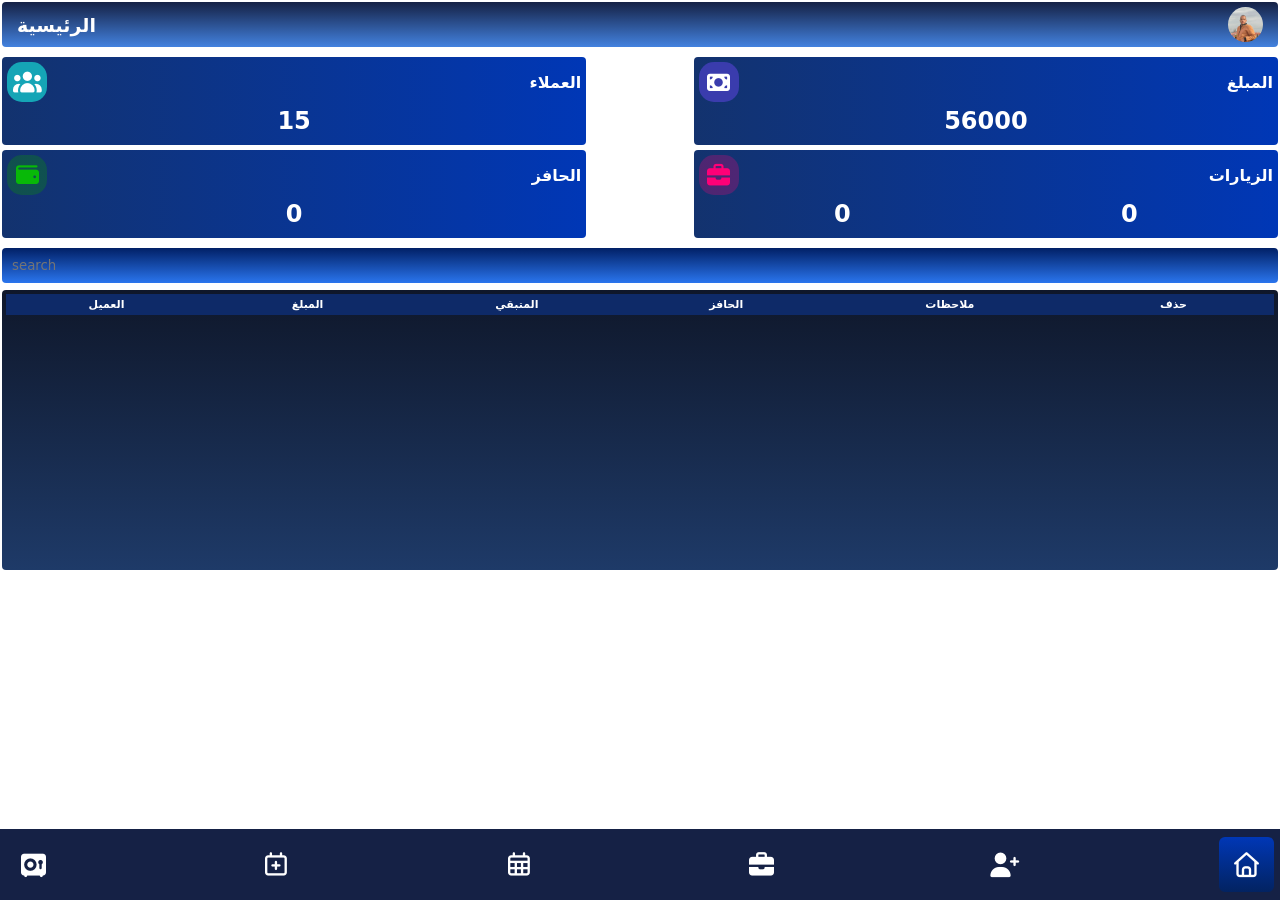
==== index.html @ 76038c48 "create projects" ====
<!DOCTYPE html>
<html lang="en">
<head>
    <meta charset="UTF-8">
    <meta name="viewport" content="width=device-width, initial-scale=1.0">
    <link rel="stylesheet" href="/css/index.css">
    <link rel="stylesheet" href="/all.min.css">
    <title>Document</title>
</head>
<body>
    <div class="main_div">
         <div class="nav_bar">
      
             <div class="icon_links">
            <a href="/index.html" class="box active">
                <i class="fa-regular fa-house"></i>
            </a>

            <a href="/add_coustmer.html" class="box">
                <i class="fa-solid fa-user-plus"></i>
            </a>
                    <a href="/visit.html" class="box">
                    <i class="fa-solid fa-briefcase"></i>
                </a>
                <a href="/collection.html" class="box">
                    <i class="fa-regular fa-calendar-days"></i>
                </a>
                <a href="#" class="box">
                    <i class="fa-regular fa-calendar-plus"></i>
                </a>
                <a href="#" class="box">
                    <i class="fa-solid fa-vault"></i>
                </a>

            </div>
        </div>











        <div class="content">
            <div class="container">
              <div class="header">
                    <div>
                    <p>الرئيسية</p>
                   </div>
                   <div class="image">
                    <img src="/image/peso.jpeg" alt="">
                    <p>Linksoft</p>
                   </div>
                </div>

            <div class="info">

                <a href="" class="box">
                        <div class="content">
                            <i class="fa-solid fa-users" style="background-color: #15a5b6;" ></i>
                            <p>العملاء</p>
                        </div>
                        <h2 id="count_coustmer">15</h2>
                </a>

                <a href="" class="box">
                        <div class="content">
                            <i class="fa-solid fa-money-bill"></i>
                            <p>المبلغ</p>
                        </div>
                        <h2 id="price_coustmer">56000</h2>
                </a>

                <a href="/data_home/bouns_view.html" class="box">
                    <div class="content">
                        <i class="fa-solid fa-wallet" style="color: rgb(8, 185, 8); background-color: rgba(13, 139, 13, 0.336);" ></i>
                        <p>الحافز</p>
                    </div>
                    <h2 id="Bonus">0</h2>
                </a>

               <a href="/data_home/visit_view.html" class="box">
                    <div class="content">
                        <i class="fa-solid fa-briefcase" style="color: #ff0077; background-color:#ff007741;""></i>
                        <p>الزيارات</p>
                    </div>
                    <div style="display: flex; justify-content: space-around;" >
                        <h2 id="visit_price">160</h2>
                        <h2 id="visit_coustmer">26</h2>
                    </div>
                </a>

            </div>
            
            <input onkeyup="searchData(this.value)" type="search" class="search" id="search" placeholder="search">
            <div class="report ttabel">
                <table>
                    <thead>
                        <tr>
                            <th>العميل</th>
                            <th>المبلغ</th>
                            <th>المتبقي</th>
                            <th>الحافز</th>
                            <th>ملاحظات</th>
                            <th>حذف</th>
                        </tr>
                    </thead>
                    <tbody id="tabel_coustmer_all">
                        <tr>
                            <td style="display: flex; justify-content: space-between; width: 60px;"><a href="tel:01012345678"><i class="fa-solid fa-phone"></i></a>احمد علي</td>
                            <td>25000</td>
                            <td style="color: #ff1865;">25000</td>
                            <td style="color: rgb(22, 211, 22);">25000</td>
                            <td>25000</td>
                              <td><i class="fa-solid fa-trash" style="color: #ff1865;"></i></td>
                        </tr>
                    </tbody>
                </table>
            </div>
        </div>
         </div>
    </div>
    
    <script src="/index.js"></script>
</body>
</html>
---- css/index.css ----
/* gelobal */

*{
    margin: 0;
    padding: 0;
    font-family: system-ui;
}
.search_bouns::-webkit-calendar-picker-indicator{
    cursor: pointer;
    color: red;
}
a{
    text-decoration: none;
}
.container{
    margin: auto;
    padding: 2px;
}
.active{
        background-image: linear-gradient(to bottom,#0037b6,#012363ed);

}
.checked{
    background-color: rgba(153, 255, 0, 0.253);
}
.checked td{
    color: #a6ff00;
}

 .header{
    display: flex;
    justify-content: space-between;
    align-items: center;
    background-image: linear-gradient(#152145, #4382DF);
    border-radius: 4px;
    margin-bottom: 5px;
    padding: 5PX;
}
.header .image{
    width: 35px;
    height: 35px;
    border-radius: 50%;
    overflow: hidden;
    margin: 0 10px;
}
 .header p{
    color: white;
    margin: 0 10px;
    font-size: 19px;
    font-weight: bold;
}
.header i{
    display: block;
    padding: 5px;
    background-color: white;
    font-size: 18px;
    border-radius: 8px;
}

img{
    display:flex;
    width: 100%;
}


/* gelobal */



.main_div{
    display: flex;
    flex-direction: column-reverse;
    justify-content: space-between;
    width: 100%;
    height: 100dvh;

}
.main_div .nav_bar{
    display: flex;
    background-color: #152145;
    text-align: center;
    padding: 8px 4px;

}
.main_div .nav_bar.hidden{
    width: 0;
}

.main_div .nav_bar .icon_links {
    width: 100%;
    display: flex;
    flex-direction: row-reverse;
    justify-content: space-between;
}
.main_div .nav_bar .icon_links .box {
    width: 55px;
    display: block;
    color: white;
    font-size: 10px;
    font-weight: bold;
    padding: 10px 0 ;
    border-radius: 6px;
    margin: 0 2px ;
}


.main_div .nav_bar .icon_links .box i{
    font-size: 25px;
    margin:5px 0;
}

.main_div .content .info{
    display: flex;
    justify-content: space-between;
    flex-wrap: wrap;
    gap: 5px;
    margin: 10px 0;
   
}
.main_div .content .info .box{
     width:45%;
     background-image: linear-gradient(to left,#0037b6,#012363ed);
     border-radius: 4px;
     padding: 5px;
}
.main_div .content .info .box .content{
    display: flex;
    justify-content: space-between;
    align-items: center;
    color: white;
}
.main_div .content .info .box .content p{
    font-size: 16px;
    font-weight: bold;
}
.main_div .content .info .box .content i{
    width: 40px;
    height: 40px;
    line-height: 1.8;
    background-color: #3a3cad;
    font-size: 23px;
    font-weight: bold;
    border-radius: 15px;
}
.main_div .content .info .box h2{
    text-align: center;
    padding: 5px;
    color: white;
}
.main_div input{
    width: 100%;
    outline: none;
    border: none;
    background-color: #eee;
    padding: 10px;
    border-radius: 4px;
}
input[type="search"]{
   background-image: linear-gradient(to bottom,#012066, #2a75ee);
   margin-bottom: 7px;
   color: white;
}

.main_div .content .ttabel{
    height:272px;
}
.main_div .add_coustmer .ttabel{
    height:217px;
}
.main_div .collection .container .ttabel{
    height: 450px;
}
.ttabel{
    overflow-y: auto;
    padding: 4px;
    background-image: linear-gradient(#0f172a, #1e3a68); 
    border-radius: 4px;
    margin-bottom: 5px;
}

table{
    width: 100%;
    font-size: 11px;
    text-align: center;
    font-weight: bold;
    border: 4px;
    border-collapse: collapse;
}

thead{
    position: sticky;
    top: 0;
    z-index: 10;
    background: #152145;
    color: white;
}

thead{
    background-color: #0e2a68 ;
    color: white;
    position: sticky;
    top: -4px;
    z-index: 100;
}
th,td{
    padding-left:4px;
    width: 40px;
    margin: 5px 0;
    padding: 4px 0 ;
    border: none;
}
tbody{

    background-image: linear-gradient(to left,#0037b6,#012363ed);
}
td{
    color: white;
}
td a{
    color: white;
}



/* add_coustmer  */

.add_coustmer{
    padding: 5px 5px 0;
    height: 100dvh;
    background-color:#d6e1f3;
}
.add_custmer_text{
    direction: rtl;
      font-size: 18px;
    font-weight: bold;
}
.add_custmer_text i{
    margin-left: 15px;
    width: 50px;
    height: 40px;
    line-height: 2;
    border-radius: 10px;
    background-color: #4381df5e;
    color: #035ee6;
}
.coustmer_data{
    display: flex;
    flex-direction: row-reverse;
    justify-content: space-between;
    flex-wrap: wrap;
    gap: 10px;
    padding: 7px;
    border-radius: 4px;
    background-color: #fefefe;
}
.coustmer_data input{
    width:38%;
    direction: rtl;
    font-size: 14px;
    font-weight: 600;
}

.coustmer_data .full{
    width: 100%;
}
.submit{
    text-align: center;
    width: 100%;
    background-image: linear-gradient(to left,#004cf7,#2253aded);
    color: white;
    font-size: 15px;
    font-weight: 400;
    padding: 5px;
}
.Rem_Amount{
    display: flex;
    align-items: center;
    justify-content: space-evenly;
    width: 46%;
    text-align: center;
    border-radius: 4px;
    background-color: #b9d1fb;
    color: #004cf7;
    font-size: 14px;
    font-weight: 600;
}
#Rem_Amount{
    font-weight: 600;
    font-size: 16px;
}

/* add_coustmer  */

/* visit */
.visit{
    padding: 5px;
    background-color:#d6e1f3;
}
/* #1e3a68 */
.visit_coustmer_data{
    direction: rtl;
    background-color: white;
    border-radius: 6px;
    padding: 8px;
}
.visit_coustmer_data .visit_data{
    margin: 10px auto;
    width: 120px;
    padding: 10px;
    display: flex;
    justify-content: space-between;
    align-items: center;
    font-weight: bold;
    color: #4f89e9 ;
}
.visit_coustmer_data .visit_data i{
    font-size: 25px;
}

.visit_coustmer_data .input_visit_data{
    width: 100%;
}
.visit_coustmer_data .input_visit_data .data_box{
    margin-bottom: 20px;
}
.visit_coustmer_data .input_visit_data .data_box p{
    margin-bottom: 10px;
 }
.visit_coustmer_data .input_visit_data .data_box p::before{
    content: "*";
    margin-left:5px;
    color: red;
 }
.visit_coustmer_data .input_visit_data .data_box input{
    background-color: white;
    border: .1px solid #7777775b;
    width: 93%;
    border-radius: 6px;
}
.visit_coustmer_data .input_visit_data .submit {
    width: 94%;
    margin: 10px auto;
    border-radius: 6px;
}
/* visit */
/* collection */

.collection_status{
    display: flex;
    justify-content: space-between;
    align-items: center;
    margin-bottom: 5px;
}
.collection_status .collection_data{
    background-image: linear-gradient(to bottom,#0037b6,#012363ed);
    display: flex;
    flex-wrap: wrap;
    width: 43%;
    padding: 0 10px;
    color: white;

}
.collection_status .collection_data div{
    display: flex;
    justify-content: space-between;
    align-items: center;
    width: 100%;
    margin: 2px 0;
}
/* collection */

/* Bouns */
.searchdate{
    display: flex;
    align-items: center;
    background-color:#022050;
    width: fit-content;
    margin: 1px auto;
    border-radius: 6px;
    padding: 0 15px;
}
.searchdate p,.searchdate i{
    color: rgb(196, 196, 196);
    margin: 6px;

}
/* Bouns */
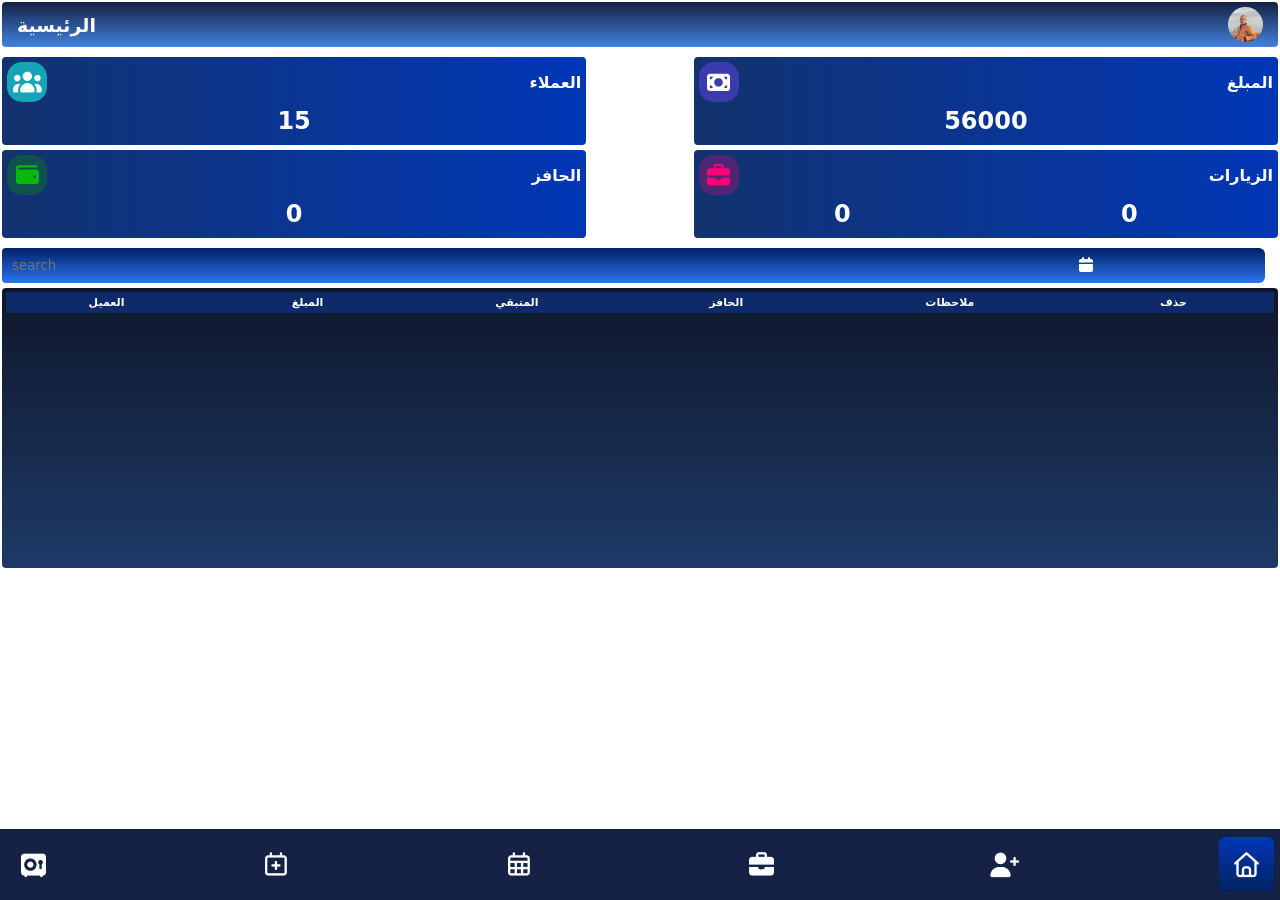
==== commit eed81777: "craeate projects" ====
--- a/index.html
+++ b/index.html
@@ -28,7 +28,7 @@
                 <a href="#" class="box">
                     <i class="fa-regular fa-calendar-plus"></i>
                 </a>
-                <a href="#" class="box">
+                <a href="/saves.html" class="box">
                     <i class="fa-solid fa-vault"></i>
                 </a>
 
@@ -96,7 +96,17 @@
 
             </div>
             
-            <input onkeyup="searchData(this.value)" type="search" class="search" id="search" placeholder="search">
+             <nav class="inp_search" style="display: flex; align-items: center;">
+               
+                <input onkeyup="searchData(this.value)" type="search" class="search" id="search" placeholder="search">
+                
+                <div>
+                <input type="date" id="inputsearch" hidden onchange="searchData(this.value)">
+                <i class="fa-solid fa-calendar" onclick="inputsearch.showPicker()"></i>
+                </div>
+            </nav>
+            
+            
             <div class="report ttabel">
                 <table>
                     <thead>
@@ -127,4 +137,4 @@
     
     <script src="/index.js"></script>
 </body>
-</html>+</html>
--- a/css/index.css
+++ b/css/index.css
@@ -62,6 +62,18 @@
     width: 100%;
 }
 
+nav{
+    width: 99%;
+    background-image: linear-gradient(to bottom,#012066, #2a75ee);
+    display: block;
+    text-align: center;
+    margin-bottom: 5px;
+    border-radius: 6px;
+}
+nav div{
+    width: 40%;
+    color: white;
+}
 
 /* gelobal */
 
@@ -157,8 +169,8 @@
 }
 input[type="search"]{
    background-image: linear-gradient(to bottom,#012066, #2a75ee);
-   margin-bottom: 7px;
    color: white;
+   width: 100%;
 }
 
 .main_div .content .ttabel{
@@ -219,6 +231,7 @@
 td a{
     color: white;
 }
+tr.activew{background-color: rgb(49, 153, 7);}
 
 
 
@@ -384,4 +397,110 @@
     margin: 6px;
 
 }
-/* Bouns */+/* Bouns */
+
+/* safes */
+.data_safes{
+    display: flex;
+    align-items: center;
+    justify-content: space-between;
+    padding: 0 10px;
+    margin-bottom: 5px;
+}
+.data_safes .safe{
+    width: 40%;
+    background-color:#022050;
+    border-radius: 6px;
+    display: flex;
+    align-items: center;
+    justify-content: space-between;
+    padding: 0 10px;
+    color: white;
+}
+
+/* safes */
+
+/* safes_today */
+.data_input{
+background-color: #0037b6;
+
+ display: flex;
+align-items: center;
+justify-content: space-between;
+flex-wrap: wrap;
+padding: 5px;
+margin-bottom: 7px;
+}
+.transactionType{width: 100%;
+    
+
+}
+#transactionType{
+border-radius: 5px;
+border: none;
+float: right;
+width: 100%;
+padding: 10px;
+margin-bottom: 5px;
+background-color:#022050;
+color: white;
+}
+.input_data input[type="number"]{
+width: 93%;
+margin-bottom: 5px;
+
+}
+.input_data input{
+width: 93%;
+margin-bottom: 5px;
+background-color:#011d4bce;
+color: white;
+}
+
+.data_input button{
+    width: 100%;
+    padding: 8px 40px ;
+    border-radius: 5px;
+    border: none;
+    background-color:#022050;
+    color: white;
+    font-size: 18px;
+    font-weight: bold;
+}
+
+.tabel_save_to_day{
+     max-height: 380px;
+    overflow-y: auto;
+}
+
+.tabel_save_to_day input{
+    height: 1px;
+    background-color: transparent;
+}
+
+.money-minus{
+    color: red;
+    font-weight: bold;
+}
+
+.money-plus{
+    color: rgb(6, 240, 6);
+    font-weight: bold;
+
+}
+
+textarea {
+    width: 100%;
+    min-height: 1px;
+    background: transparent;
+    color: white;
+    border: 1px solid #555;
+    outline: none;
+    border: none;
+    resize: vertical;
+    box-sizing: border-box;
+    line-height: .77;
+}
+
+/* safes_today */
+
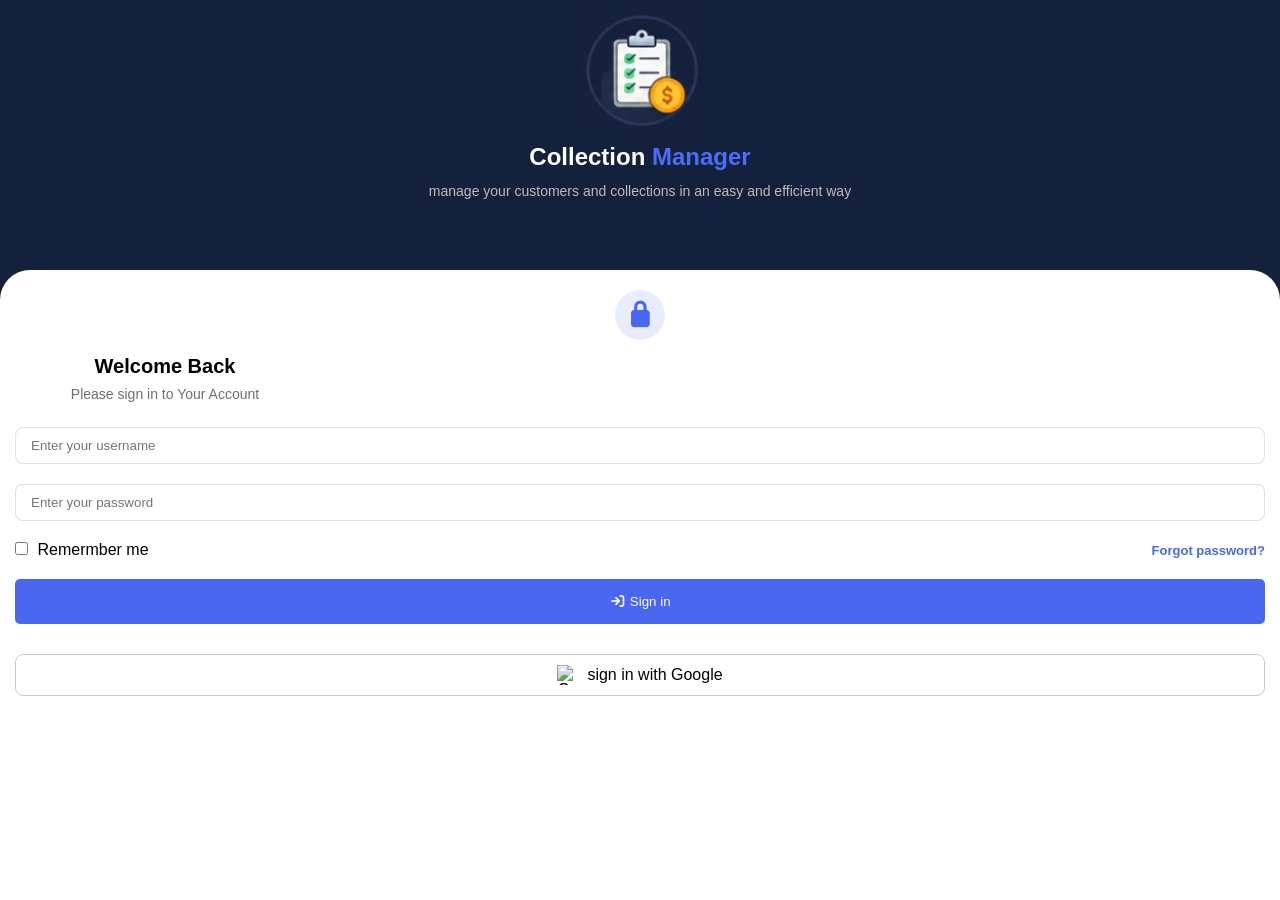
==== commit a62644d6: "add login page" ====
--- a/index.html
+++ b/index.html
@@ -3,35 +3,24 @@
 <head>
     <meta charset="UTF-8">
     <meta name="viewport" content="width=device-width, initial-scale=1.0">
-    <link rel="stylesheet" href="/css/index.css">
     <link rel="stylesheet" href="/all.min.css">
+    <link rel="stylesheet" href="/css/login.css">
     <title>Document</title>
 </head>
 <body>
-    <div class="main_div">
-         <div class="nav_bar">
-      
-             <div class="icon_links">
-            <a href="/index.html" class="box active">
-                <i class="fa-regular fa-house"></i>
-            </a>
+    
+    <div class="login_Page">
+        <div class="logo">
 
-            <a href="/add_coustmer.html" class="box">
-                <i class="fa-solid fa-user-plus"></i>
-            </a>
-                    <a href="/visit.html" class="box">
-                    <i class="fa-solid fa-briefcase"></i>
-                </a>
-                <a href="/collection.html" class="box">
-                    <i class="fa-regular fa-calendar-days"></i>
-                </a>
-                <a href="#" class="box">
-                    <i class="fa-regular fa-calendar-plus"></i>
-                </a>
-                <a href="/saves.html" class="box">
-                    <i class="fa-solid fa-vault"></i>
-                </a>
+            <div class="content">
 
+                <img src="/image/Screenshot 2026-07-09 053851.png" alt="">
+
+                <div class="text">
+                    <h2>Collection <span>Manager</span></h2>
+                    <p>manage your customers and collections in an easy and efficient way</p>
+                </div>
+                
             </div>
         </div>
 
@@ -43,98 +32,39 @@
 
 
 
+        <div class="login">
+            <div class="container">
 
+                <div class="header">
 
-        <div class="content">
-            <div class="container">
-              <div class="header">
-                    <div>
-                    <p>الرئيسية</p>
+                  <i class="fa-solid fa-lock"></i>
+
+                   <div class="text">
+                    <h2>Welcome Back</h2>
+                    <p>Please sign in to Your Account</p>
                    </div>
-                   <div class="image">
-                    <img src="/image/peso.jpeg" alt="">
-                    <p>Linksoft</p>
-                   </div>
+
                 </div>
 
-            <div class="info">
+                    <form action="">
+                        <input class="input" type="text" placeholder="Enter your username">
+                        <input class="input" type="password" placeholder="Enter your password">
 
-                <a href="" class="box">
-                        <div class="content">
-                            <i class="fa-solid fa-users" style="background-color: #15a5b6;" ></i>
-                            <p>العملاء</p>
+                        <div class="remermber_forgot">
+                        <div class="remermber">
+                        <input type="checkbox">
+                        <span>Remermber me</span>
                         </div>
-                        <h2 id="count_coustmer">15</h2>
-                </a>
-
-                <a href="" class="box">
-                        <div class="content">
-                            <i class="fa-solid fa-money-bill"></i>
-                            <p>المبلغ</p>
+                        <div class="forgot">
+                            <a href="">Forgot password?</a>
                         </div>
-                        <h2 id="price_coustmer">56000</h2>
-                </a>
-
-                <a href="/data_home/bouns_view.html" class="box">
-                    <div class="content">
-                        <i class="fa-solid fa-wallet" style="color: rgb(8, 185, 8); background-color: rgba(13, 139, 13, 0.336);" ></i>
-                        <p>الحافز</p>
                     </div>
-                    <h2 id="Bonus">0</h2>
-                </a>
-
-               <a href="/data_home/visit_view.html" class="box">
-                    <div class="content">
-                        <i class="fa-solid fa-briefcase" style="color: #ff0077; background-color:#ff007741;""></i>
-                        <p>الزيارات</p>
-                    </div>
-                    <div style="display: flex; justify-content: space-around;" >
-                        <h2 id="visit_price">160</h2>
-                        <h2 id="visit_coustmer">26</h2>
-                    </div>
-                </a>
-
-            </div>
-            
-             <nav class="inp_search" style="display: flex; align-items: center;">
-               
-                <input onkeyup="searchData(this.value)" type="search" class="search" id="search" placeholder="search">
-                
-                <div>
-                <input type="date" id="inputsearch" hidden onchange="searchData(this.value)">
-                <i class="fa-solid fa-calendar" onclick="inputsearch.showPicker()"></i>
-                </div>
-            </nav>
-            
-            
-            <div class="report ttabel">
-                <table>
-                    <thead>
-                        <tr>
-                            <th>العميل</th>
-                            <th>المبلغ</th>
-                            <th>المتبقي</th>
-                            <th>الحافز</th>
-                            <th>ملاحظات</th>
-                            <th>حذف</th>
-                        </tr>
-                    </thead>
-                    <tbody id="tabel_coustmer_all">
-                        <tr>
-                            <td style="display: flex; justify-content: space-between; width: 60px;"><a href="tel:01012345678"><i class="fa-solid fa-phone"></i></a>احمد علي</td>
-                            <td>25000</td>
-                            <td style="color: #ff1865;">25000</td>
-                            <td style="color: rgb(22, 211, 22);">25000</td>
-                            <td>25000</td>
-                              <td><i class="fa-solid fa-trash" style="color: #ff1865;"></i></td>
-                        </tr>
-                    </tbody>
-                </table>
+                        <button> <i class="fa-solid fa-arrow-right-to-bracket"></i> Sign in</button>
+                    </form>
+                    <p></p>
+                    <div class="google"><img src="https://www.gstatic.com/firebasejs/ui/2.0.0/images/auth/google.svg" alt="Google" width="20"height="20">sign in with Google </div>
             </div>
         </div>
-         </div>
     </div>
-    
-    <script src="/index.js"></script>
 </body>
-</html>
+</html>
--- a/css/login.css
+++ b/css/login.css
@@ -0,0 +1,162 @@
+*{
+    margin: 0;
+    padding: 0;
+    box-sizing: border-box;
+    font-family: sans-serif;
+}
+
+.login_Page{
+    background-color: #14213d;
+    display: flex;
+    flex-direction: column;
+    height: 100vh;
+}
+
+.logo{
+    text-align: center;
+    padding: 10px 0;
+    min-height: 30%;
+}
+
+.content{
+    display: flex;
+    flex-direction: column;
+    justify-content: center;
+    align-items: center;
+    margin-bottom: 10px;
+}
+.content img{
+    width: 120px;
+    margin-bottom: 10px;
+}
+
+.login_Page .text{
+    max-width: 80%;
+    color: white;
+    font-family: sans-serif;
+    font-weight: normal;
+    text-align:center;
+}
+.login_Page .text h2{
+    margin-bottom: 8px;
+}
+.login_Page .text h2 span{
+    color: #4b6df7;
+}
+.login_Page .content .text p{
+    color: #c2b9b9;
+    line-height: 1.8;
+    font-size: 14px;
+}
+
+
+.login{
+    background-color: white;
+    height: 70%;
+    border-top-left-radius: 30px;
+    border-top-right-radius: 30px;
+    border-bottom-right-radius: 0;
+    border-bottom-left-radius: 0;
+}
+
+.login_Page .container{
+    padding: 0 15px;  
+}
+
+.login .header{
+    text-align: center;
+    margin: 15px 0;
+}
+.login .header i{
+    color:#4967ef;
+    font-size: 25px;
+    background-color: #e9ecfb;
+    width: 50px;
+    height: 50px;
+    border-radius: 50%;
+    line-height: 2;
+    margin: 5px 0 15px;
+}
+
+.login .header .text{
+    color: black;
+    max-width: 300px;
+}
+.login .header .text h2{
+    font-size: 20px;
+}
+.login .header .text p{
+    font-size: 14px;
+    color: #6e6e6e;
+}
+
+form .input{
+    width: 100%;
+    margin: 10px 0;
+    padding:10px 15px;
+    border: none;
+    border:1px solid #6e6e6e38 ;
+    outline: none;
+    border-radius: 8px;
+}
+
+.remermber_forgot{
+    display: flex;
+    justify-content: space-between;
+    align-items: center;
+    margin: 10px 0;
+}
+
+.remermber_forgot span{
+    margin-left: 5px;
+}
+.remermber_forgot a{
+    text-decoration: none;
+    color: #4967ef;
+    font-size: 13px;
+    font-weight: bold;
+}
+
+button{
+    width: 100%;
+    outline: none;
+    border: none;
+    padding: 15px ;
+   background-color: #4967ef;
+   color: white;
+   border-radius: 5px;
+   margin: 10px 0; 
+}
+
+/* form p{
+    text-align: center;
+    width: 100%;
+    position: relative;
+    background-color: rgba(94, 93, 93, 0.445);
+    height: 1px;
+    margin: 15px 0;
+}
+form p::after{
+    content: "or";
+    position: absolute;    
+    left: 50%;
+    top: 50%;
+    transform: translate(-50%,-50%);
+    background-color: white;
+    width: 25px;
+}
+ */
+.google{
+    width: 100%;
+    border-radius: 8px;
+    border: 1px solid #6e6e6e5e;
+    margin: 20px 0;
+    padding: 10px;
+    display: flex;
+    align-items: center;
+    justify-content: center;
+
+}
+.google img{
+    margin-right: 10px;
+}
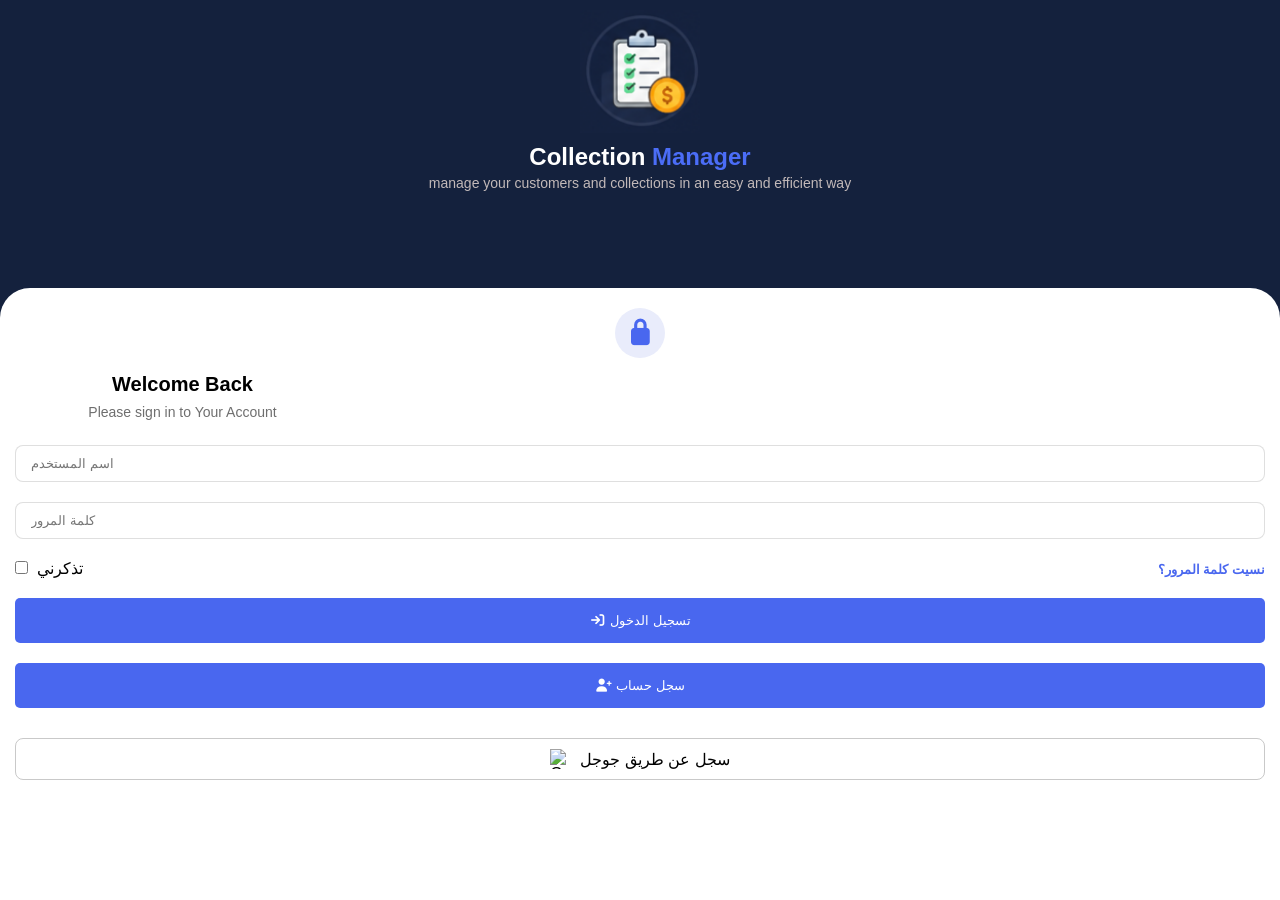
==== commit 143b2da3: "some edit" ====
--- a/index.html
+++ b/index.html
@@ -31,8 +31,8 @@
 
 
 
-
-        <div class="login">
+ 
+        <div class="login active">
             <div class="container">
 
                 <div class="header">
@@ -41,30 +41,63 @@
 
                    <div class="text">
                     <h2>Welcome Back</h2>
-                    <p>Please sign in to Your Account</p>
+                    <p class="msg">Please sign in to Your Account</p>
                    </div>
 
                 </div>
 
                     <form action="">
-                        <input class="input" type="text" placeholder="Enter your username">
-                        <input class="input" type="password" placeholder="Enter your password">
+                        <input id="username" class="input" type="text" placeholder="اسم المستخدم">
+                        <input id="password" class="input" type="password" placeholder="كلمة المرور">
 
                         <div class="remermber_forgot">
                         <div class="remermber">
-                        <input type="checkbox">
-                        <span>Remermber me</span>
+                        <input id="checkbox" type="checkbox" >
+                        <span>تذكرني</span>
                         </div>
                         <div class="forgot">
-                            <a href="">Forgot password?</a>
+                            <a href="">نسيت كلمة المرور؟</a>
                         </div>
                     </div>
-                        <button> <i class="fa-solid fa-arrow-right-to-bracket"></i> Sign in</button>
+                        <button type="button" id="send"><i class="fa-solid fa-arrow-right-to-bracket"></i> تسجيل الدخول</button>
                     </form>
+                    <button type="button" id="trans_signup"><i class="fa-solid fa-user-plus"></i> سجل حساب</button>
                     <p></p>
-                    <div class="google"><img src="https://www.gstatic.com/firebasejs/ui/2.0.0/images/auth/google.svg" alt="Google" width="20"height="20">sign in with Google </div>
+                    <div class="google"><img src="https://www.gstatic.com/firebasejs/ui/2.0.0/images/auth/google.svg" alt="Google" width="20"height="20">سجل عن طريق جوجل </div>
+            </div>
+        </div>
+ 
+
+
+
+
+
+        <div class="signup">
+            <div class="container">
+            <i id="logo_icon" class="fa-solid fa-user-plus"></i>
+            <div class="header">
+                   <div class="text">
+                    <h2>Create <span>Account</span></h2>
+                    <p>Please sign up to get started</p>
+                   </div>
+
+                </div>
+
+                <div class="inputs">
+                    <input id="signup_fullname" type="text" placeholder="الاسم كامل">
+                    <input id="signup_userName" type="text" placeholder="اسم المستخدم">
+                    <input id="signup_email" type="email" placeholder="حساب الاميل">
+                    <input id="signup_password" type="password" placeholder="كلمة المرور">
+                    <input id="signup_conf_password" type="password" placeholder="تاكيد كلمة المرور">
+                </div>
+                <div class="checkbox"> <input type="checkbox">انا اوافق</div>
+                <button type="button" id="signup_btn"><i class="fa-solid fa-user-plus"></i>انشاء حساب</button>
+
+                <p class="signin">هل لديك حساب؟ <span id="signin_btn">سجل دخول</span></p>
+                
             </div>
         </div>
     </div>
+    <script src="login.js"></script>
 </body>
 </html>
--- a/css/login.css
+++ b/css/login.css
@@ -10,6 +10,8 @@
     display: flex;
     flex-direction: column;
     height: 100vh;
+    position: relative;
+    overflow: hidden;
 }
 
 .logo{
@@ -37,7 +39,7 @@
     font-weight: normal;
     text-align:center;
 }
-.login_Page .text h2{
+.login .text h2{
     margin-bottom: 8px;
 }
 .login_Page .text h2 span{
@@ -51,12 +53,17 @@
 
 
 .login{
+    width: 100%;
     background-color: white;
-    height: 70%;
+    height: 68%;
     border-top-left-radius: 30px;
     border-top-right-radius: 30px;
     border-bottom-right-radius: 0;
     border-bottom-left-radius: 0;
+    position: absolute;
+    bottom: 0;
+    transform: translateY(105%);
+    transition: transform .4s ease;
 }
 
 .login_Page .container{
@@ -80,7 +87,7 @@
 
 .login .header .text{
     color: black;
-    max-width: 300px;
+    max-width: 335px;
 }
 .login .header .text h2{
     font-size: 20px;
@@ -98,6 +105,18 @@
     border:1px solid #6e6e6e38 ;
     outline: none;
     border-radius: 8px;
+}
+
+form .input::before{
+    content: "ff";
+    width: 10px;
+    height: 10px;
+    background-color: red;
+}
+
+
+form .input:hover{
+    border: 1px solid #4967ef;
 }
 
 .remermber_forgot{
@@ -159,4 +178,87 @@
 }
 .google img{
     margin-right: 10px;
+}
+
+
+
+
+.signup{
+    width: 100%;
+    background-color: white;
+    height: 66%;
+    border-top-left-radius: 30px;
+    border-top-right-radius: 30px;
+    position: absolute;
+    bottom: 0;
+    transform: translateY(105%);
+    transition: transform .4s ease;
+    
+}
+.signup .header{
+    text-align: center;
+    margin: 10px 0;
+    position: relative;
+}
+
+.signup #logo_icon{
+    width: 50px;
+    height: 50px;
+    color: #4b6df7;
+    background-color: #f4f6fb;
+    border-radius: 50%;
+    font-size: 25px;
+    line-height: 1.8;
+    position: absolute;
+    top: -23px;
+    left: 50%;
+    transform: translateX(-50%);
+    margin-bottom: 10px;
+}
+
+
+.signup .header .text{
+    margin: 25px auto 0;
+    color: black;
+    min-width: 335px;
+    
+}
+
+.signup .header p{
+    color: #6e747e;
+    margin: 6px 0;
+}
+
+.inputs{
+    display: flex;
+    flex-direction: column;
+}
+.inputs input{
+      width: 100%;
+    margin: 8px 0;
+    padding:10px 15px;
+    border: none;
+    border:1px solid #6e6e6e38 ;
+    outline: none;
+    border-radius: 8px;
+}
+
+.signup .checkbox>input{
+    margin: 0 10px;
+}
+
+.signup .signin{
+    text-align: center;
+    margin-top: 10px;
+    font-size: 17px;
+}
+.signup .signin span,.msg p{
+    color: #4967ef;
+    font-weight: bold;
+}
+
+
+ .active{
+ transform: translateY(0);
+
 }
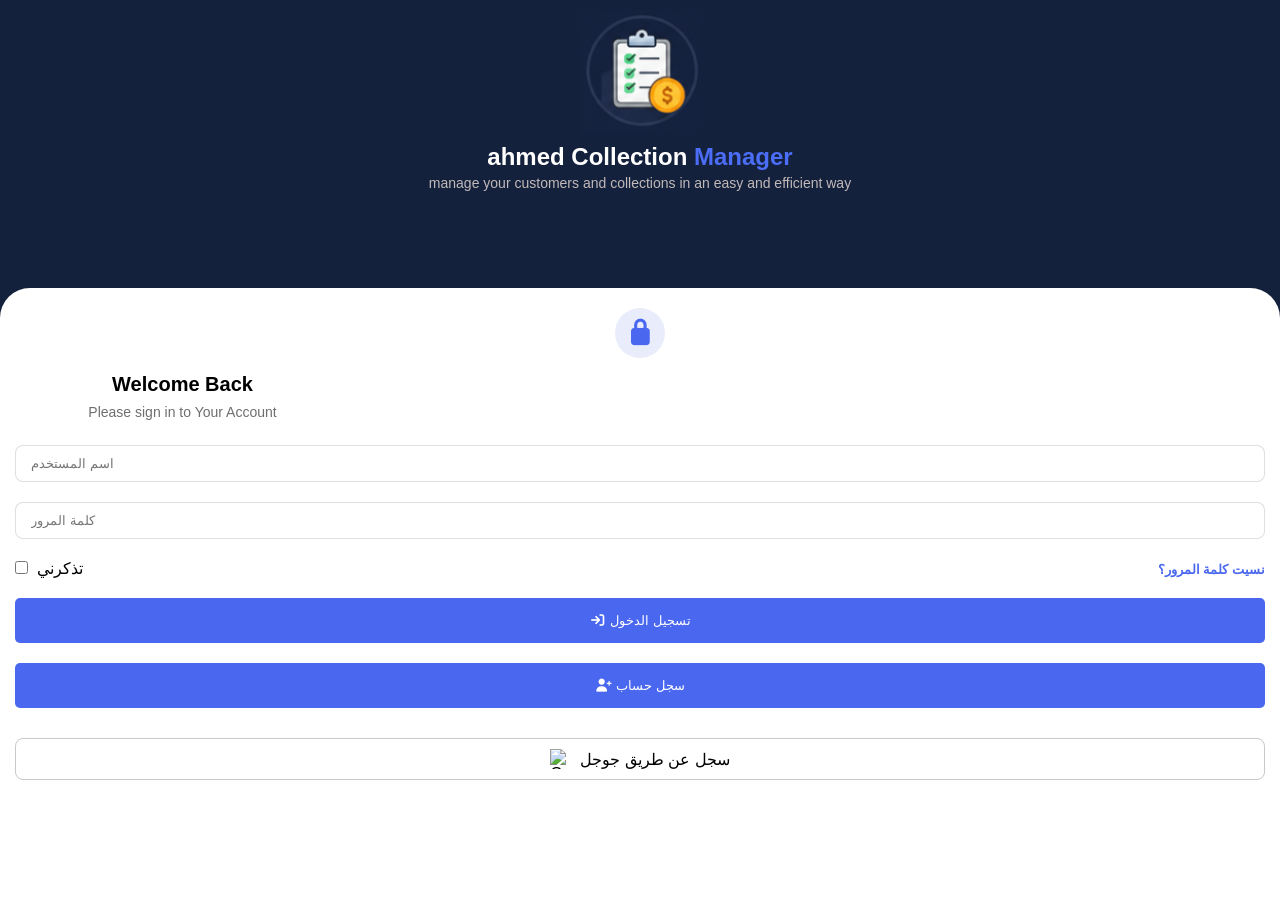
==== commit d6766c76: "new edit" ====
--- a/index.html
+++ b/index.html
@@ -17,7 +17,7 @@
                 <img src="/image/Screenshot 2026-07-09 053851.png" alt="">
 
                 <div class="text">
-                    <h2>Collection <span>Manager</span></h2>
+                    <h2>ahmed Collection <span>Manager</span></h2>
                     <p>manage your customers and collections in an easy and efficient way</p>
                 </div>
                 
